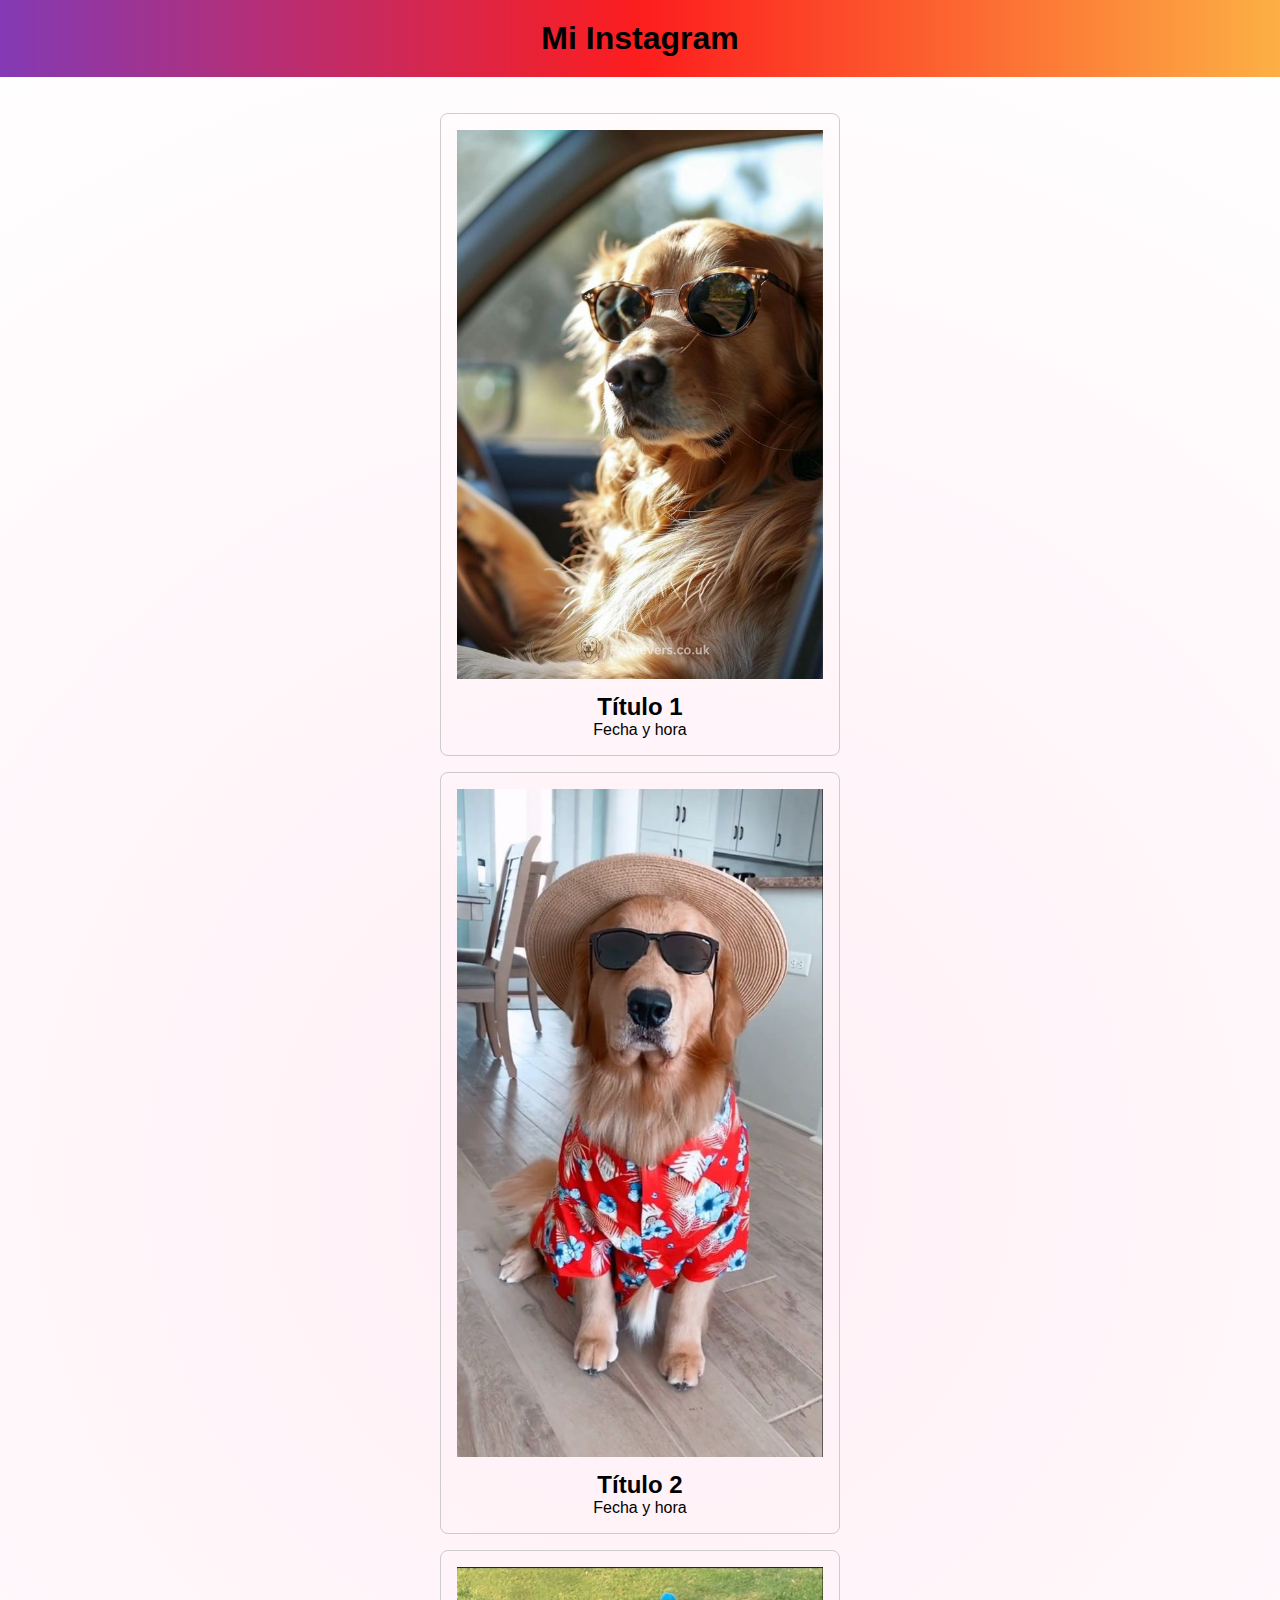
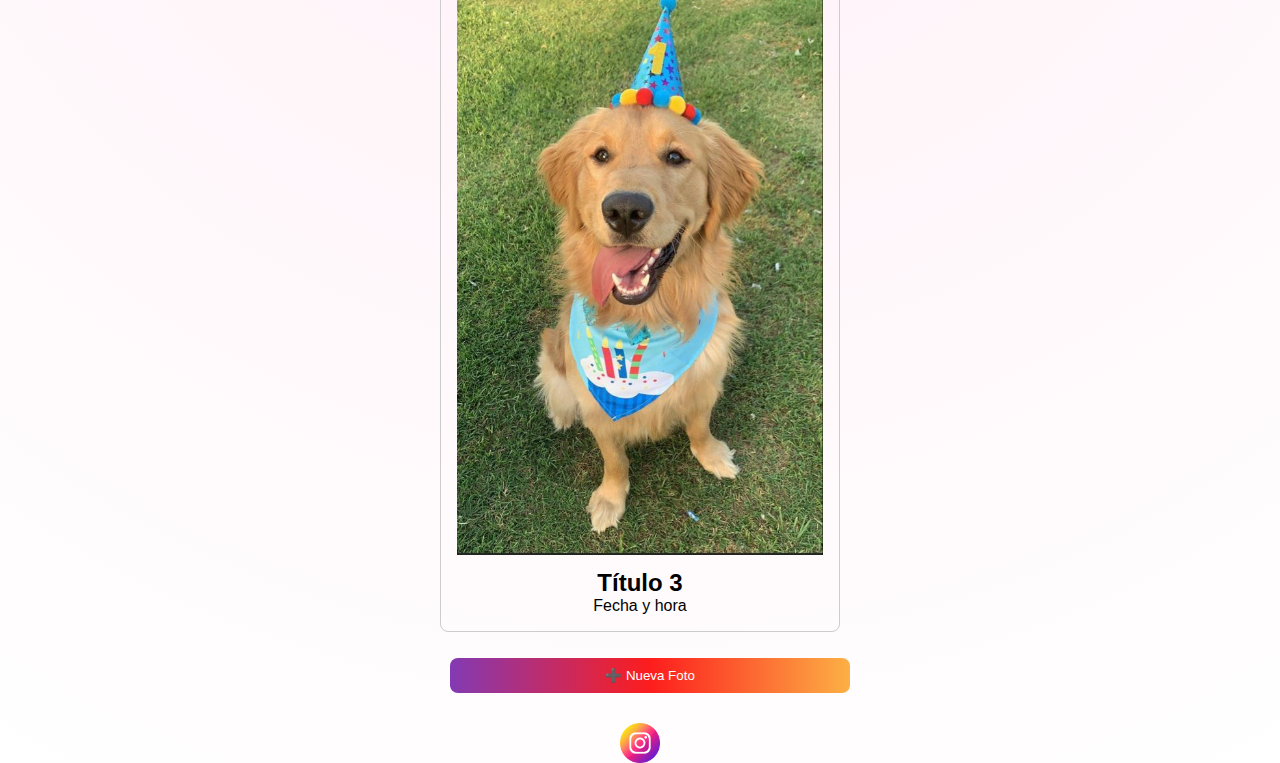
==== Content/index.html @ 29a6b60a "First changes" ====
<!DOCTYPE html>
<html lang="es">
<head>
  <meta charset="UTF-8">
  <meta name="viewport" content="width=device-width, initial-scale=1.0">
  <link rel="manifest" href="manifest.json">
  <link rel="stylesheet" href="/Styles/styles.css">
  <title>MInstagram</title>
</head>
<body>
  <header>
    <h1>Mi Instagram</h1>
  </header>

  <main aria-labelledby="photo-reel">
    <section id="photo-reel" class="carousel">
      <div class="carousel-inner">
        <article class="card active">
          <img src="/img/dog1.jpg" alt="imagen-uno" class="card-img lazy">
          <div class="card-content">
            <h2 class="card-title">Título 1</h2>
            <p class="card-date">Fecha y hora</p>
          </div>
        </article>
        <article class="card">
          <img src="/img/dog2.jpg" alt="imagen-dos" class="card-img lazy">
          <div class="card-content">
            <h2 class="card-title">Título 2</h2>
            <p class="card-date">Fecha y hora</p>
          </div>
        </article>
        <article class="card">
          <img src="/img/dog3.jpg" alt="imagen-tres" class="card-img lazy">
          <div class="card-content">
            <h2 class="card-title">Título 3</h2>
            <p class="card-date">Fecha y hora</p>
          </div>
        </article>
      </div>
      <!-- <button class="carousel-control prev" aria-label="Anterior">&lt;</button>
      <button class="carousel-control next" aria-label="Siguiente">&gt;</button> -->
      <button id="new-photo-btn" aria-label="Nueva Foto">➕ Nueva Foto</button>
    </section>
  </main>
  

  <footer>
    <img src="/img/instagram.png" alt="logo" class="card-logo">
  </footer>

  <script src="index.js" defer></script>
</body>
</html>
---- Styles/styles.css ----
* {
  box-sizing: border-box;
  margin: 0;
  padding: 0;
}

body {
  font-family: "Arial", sans-serif;
  background: rgb(255, 239, 246);
  background: radial-gradient(
    circle,
    rgba(255, 239, 246, 1) 0%,
    rgba(255, 255, 255, 1) 100%
  );
  font-size: var(--font-size);
  display: flex;
  flex-direction: column;
  align-items: center;
  min-height: 100vh;
}

header {
  background: rgb(131, 58, 180);
  background: linear-gradient(
    90deg,
    rgba(131, 58, 180, 1) 0%,
    rgba(253, 29, 29, 1) 50%,
    rgba(252, 176, 69, 1) 100%
  );
  width: 100%;
  padding: 20px;
  text-align: center;
}

main {
  flex: 1;
  display: flex;
  flex-direction: column;
  align-items: center;
  width: 100%;
  padding: 20px;
}

.card {
  border: 1px solid #ccc;
  border-radius: 8px;
  padding: 16px;
  margin: 16px 0;
  text-align: center;
  width: 100%;
  max-width: 400px;
}

.card-img {
  width: 100%;
  height: auto;
}

.card-logo {
  width: 40px;
  height: auto;
  display: block;
  margin: 0 auto;
}

.card-content {
  margin-top: 10px;
}

button {
  background: rgb(131, 58, 180);
  background: linear-gradient(
    90deg,
    rgba(131, 58, 180, 1) 0%,
    rgba(253, 29, 29, 1) 50%,
    rgba(252, 176, 69, 1) 100%
  );
  width: 100%;
  color: white;
  border: none;
  padding: 10px;
  border-radius: 8px;
  margin: 10px;
  cursor: pointer;
}

button#cancel-btn {
  background-color: var(--cancel-color);
}

.buttons {
  display: flex;
  justify-content: space-between;
  width: 100%;
  max-width: 400px;
}

input {
  margin: 10px 0;
  padding: 10px;
  width: 100%;
  max-width: 400px;
}

input::placeholder {
  color: #888;
}

.carousel-control {
  position: absolute;
  top: 50%;
  transform: translateY(-50%);
  background-color: rgba(255, 255, 255, 0.7);
  border: none;
  padding: 10px;
  cursor: pointer;
  z-index: 1000;
}

.prev {
  left: 10px;
}

.next {
  right: 10px;
}
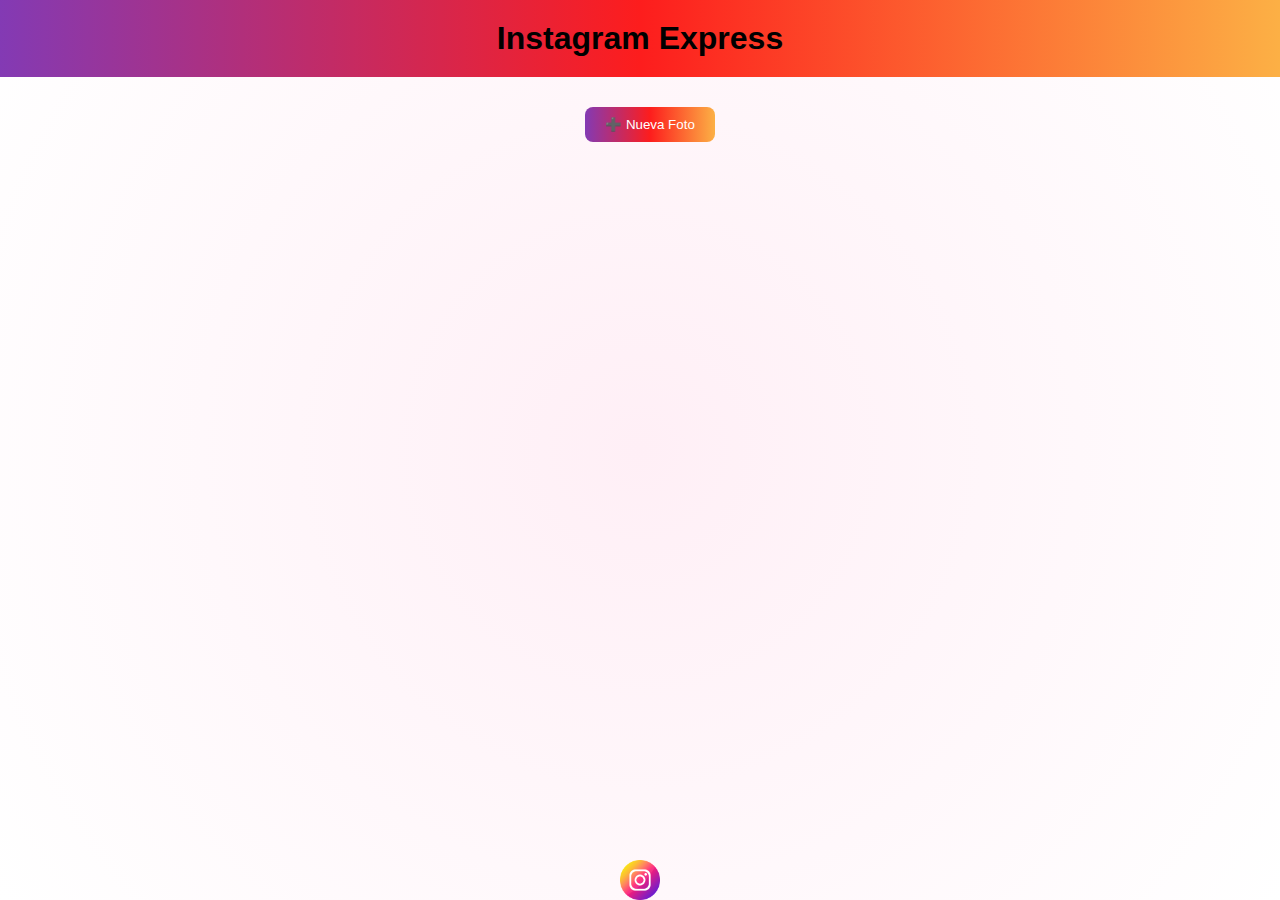
==== commit 34b6b70b: "Implemented delete and update functionality" ====
--- a/Content/index.html
+++ b/Content/index.html
@@ -1,53 +1,30 @@
 <!DOCTYPE html>
 <html lang="es">
 <head>
-  <meta charset="UTF-8">
-  <meta name="viewport" content="width=device-width, initial-scale=1.0">
-  <link rel="manifest" href="manifest.json">
-  <link rel="stylesheet" href="/Styles/styles.css">
-  <title>MInstagram</title>
+    <meta charset="UTF-8">
+    <meta name="viewport" content="width=device-width, initial-scale=1.0">
+    <link rel="manifest" href="manifest.json">
+    <link rel="stylesheet" href="/Styles/styles.css">
+    <title>Instagram</title>
 </head>
 <body>
-  <header>
-    <h1>Mi Instagram</h1>
-  </header>
+    <header>
+        <h1>Instagram Express</h1>
+    </header>
 
-  <main aria-labelledby="photo-reel">
-    <section id="photo-reel" class="carousel">
-      <div class="carousel-inner">
-        <article class="card active">
-          <img src="/img/dog1.jpg" alt="imagen-uno" class="card-img lazy">
-          <div class="card-content">
-            <h2 class="card-title">Título 1</h2>
-            <p class="card-date">Fecha y hora</p>
-          </div>
-        </article>
-        <article class="card">
-          <img src="/img/dog2.jpg" alt="imagen-dos" class="card-img lazy">
-          <div class="card-content">
-            <h2 class="card-title">Título 2</h2>
-            <p class="card-date">Fecha y hora</p>
-          </div>
-        </article>
-        <article class="card">
-          <img src="/img/dog3.jpg" alt="imagen-tres" class="card-img lazy">
-          <div class="card-content">
-            <h2 class="card-title">Título 3</h2>
-            <p class="card-date">Fecha y hora</p>
-          </div>
-        </article>
-      </div>
-      <!-- <button class="carousel-control prev" aria-label="Anterior">&lt;</button>
-      <button class="carousel-control next" aria-label="Siguiente">&gt;</button> -->
-      <button id="new-photo-btn" aria-label="Nueva Foto">➕ Nueva Foto</button>
-    </section>
-  </main>
-  
+    <main aria-labelledby="photo-reel">
+        <section id="photo-reel" class="carousel">
+            <div class="carousel-inner"> 
+                <!-- Las tarjetas se insertarán aquí mediante JavaScript -->
+            </div>
+            <button id="captureBtn" onclick="window.location.href='camara.html'">➕ Nueva Foto</button>
+        </section>
+    </main>
 
-  <footer>
-    <img src="/img/instagram.png" alt="logo" class="card-logo">
-  </footer>
+    <footer>
+        <img src="/img/instagram.png" alt="logo" class="card-logo">
+    </footer>
 
-  <script src="index.js" defer></script>
+    <script src="/js/script.js" defer></script>
 </body>
 </html>
